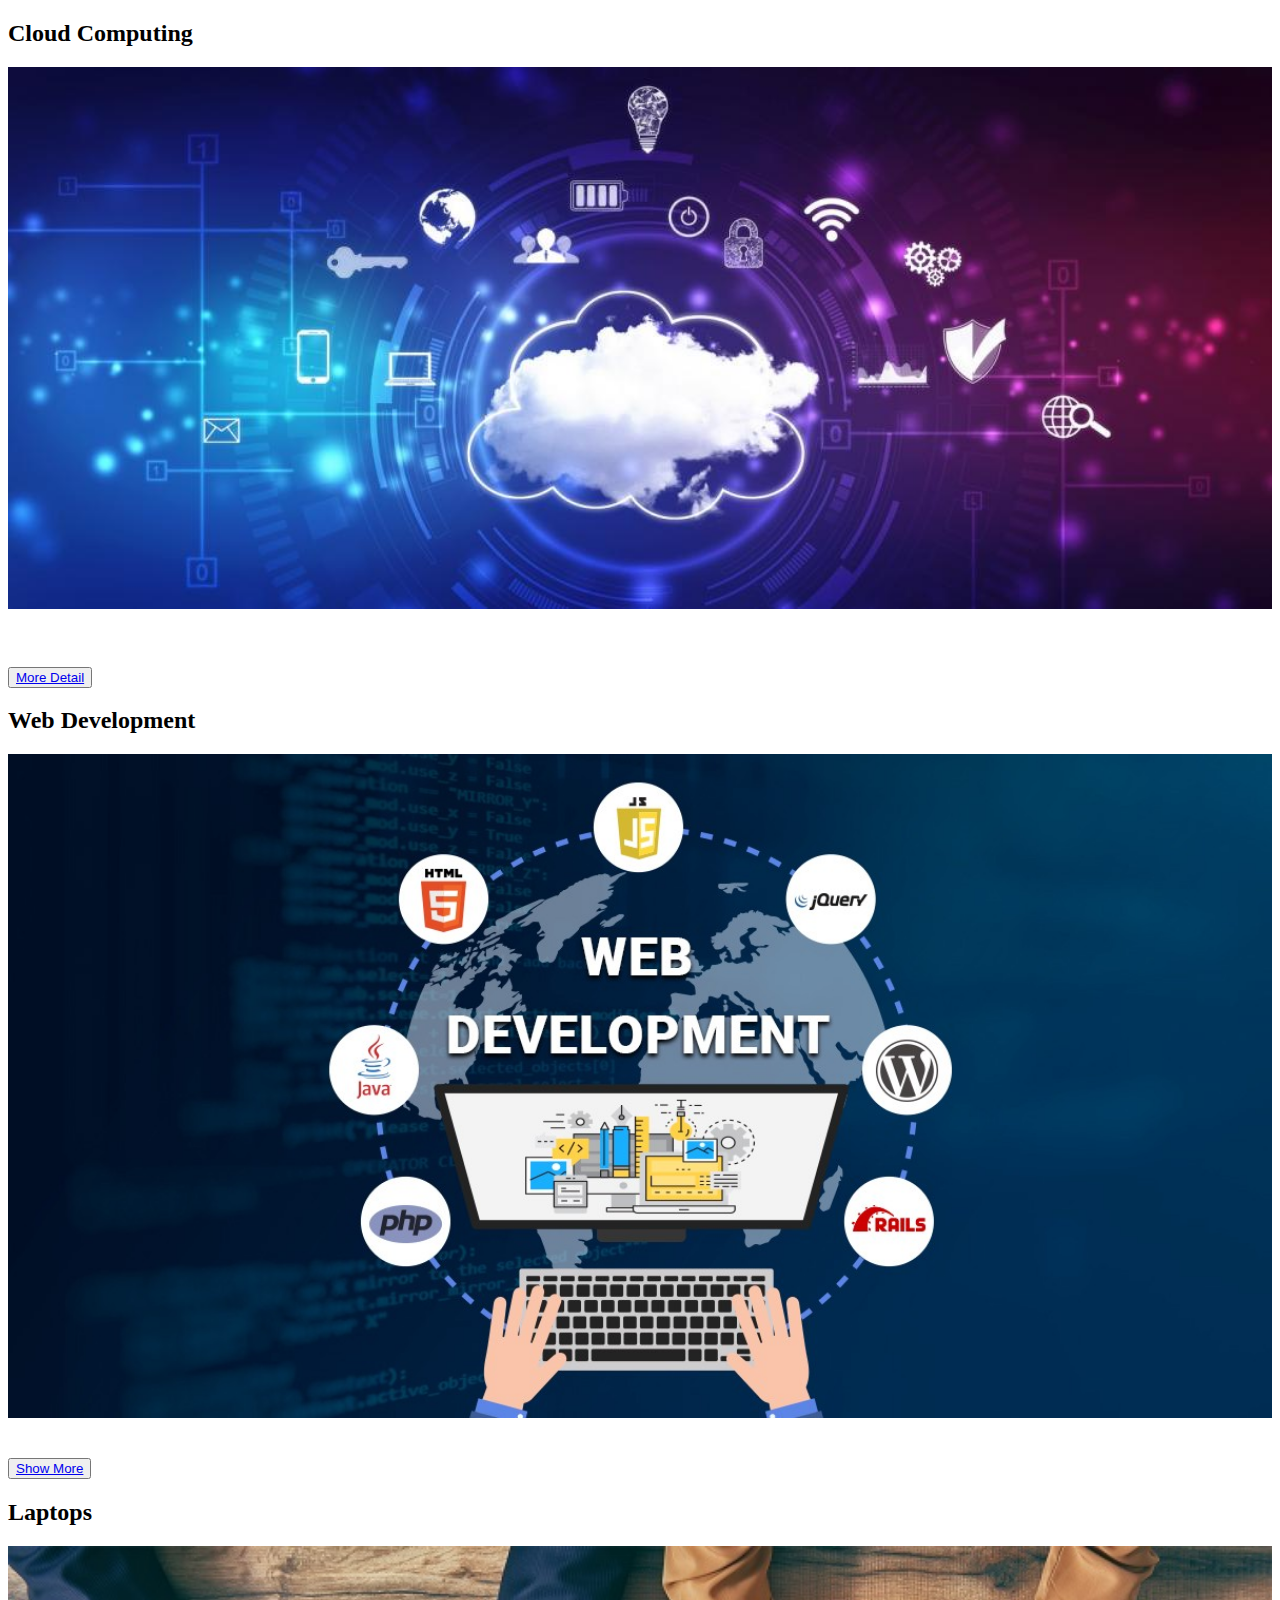
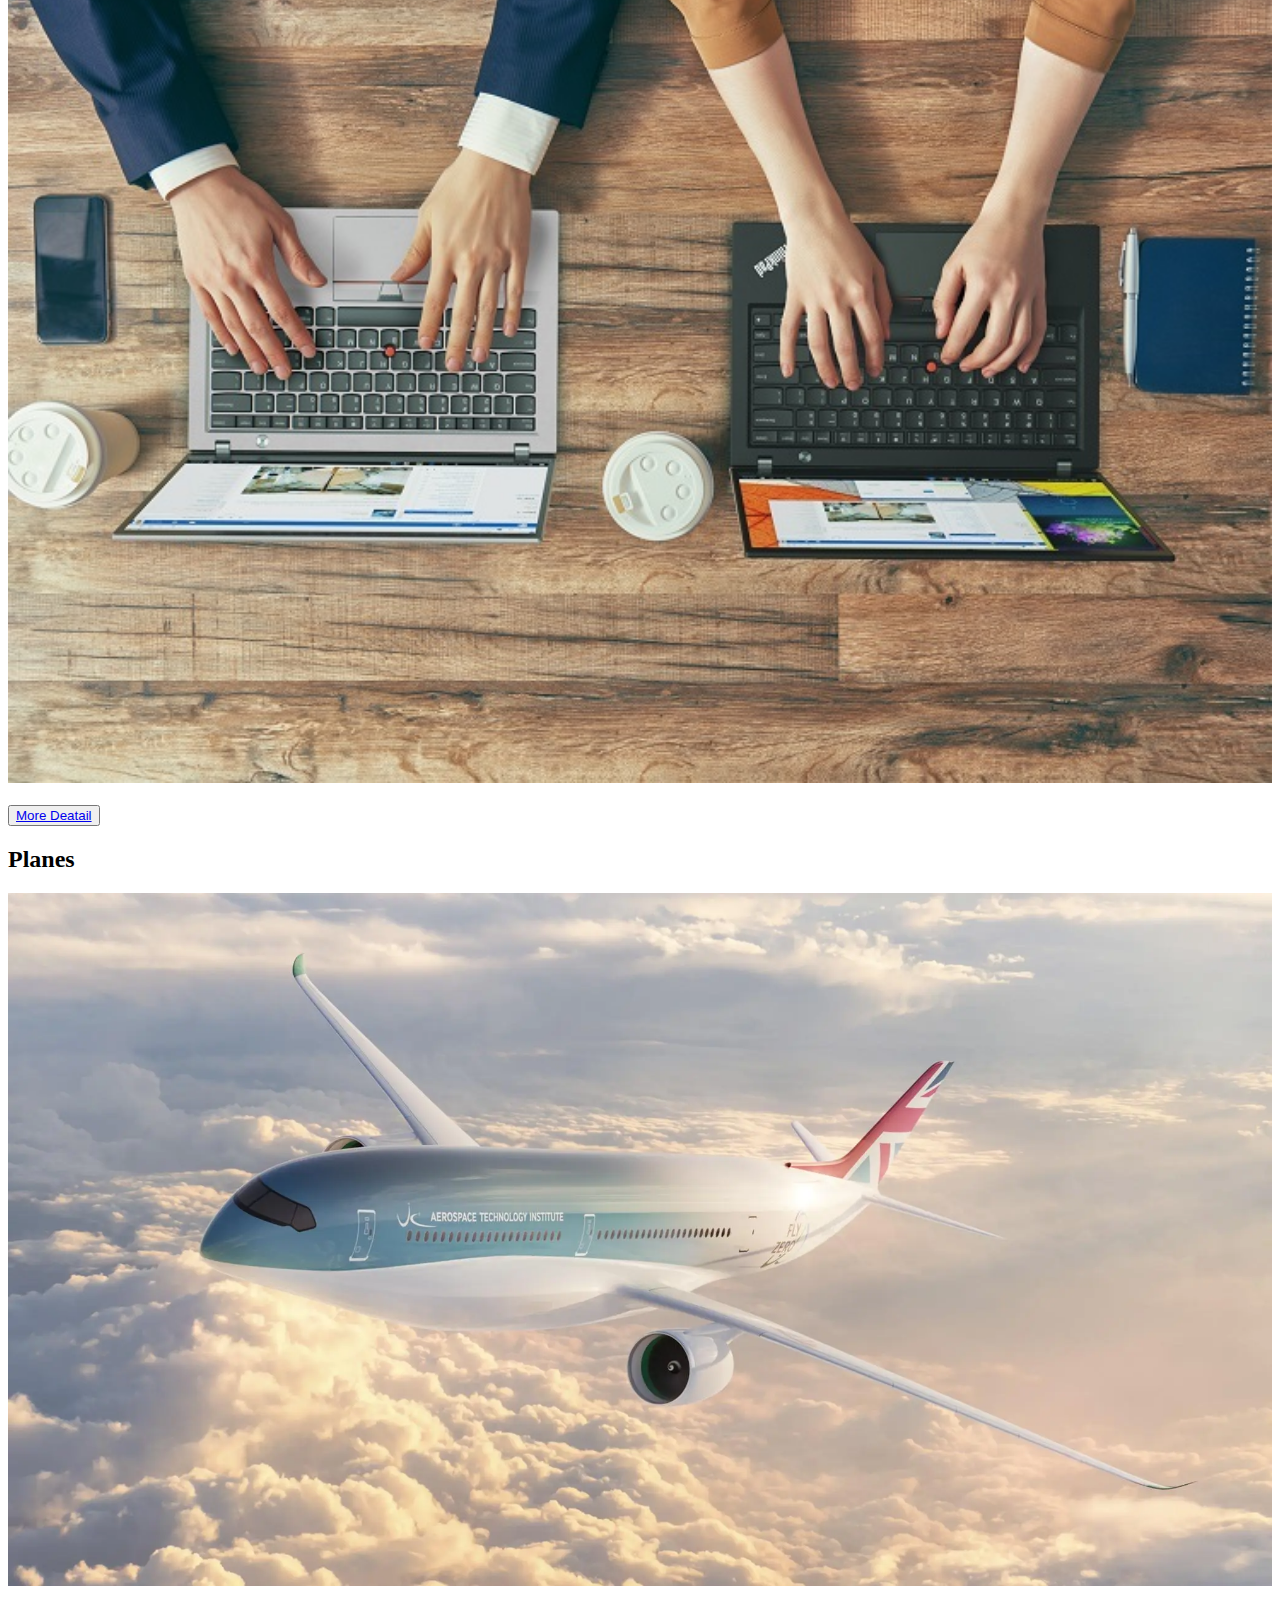
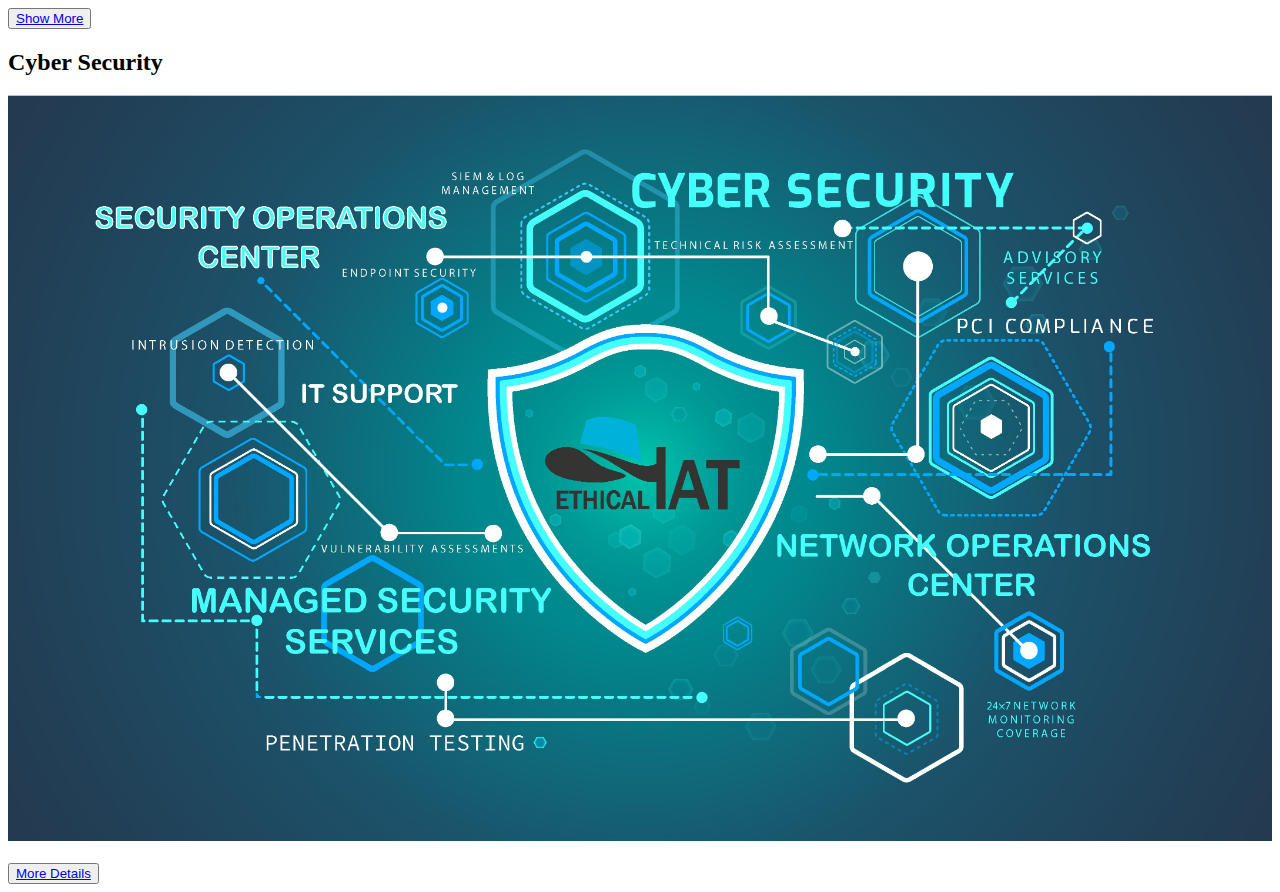
==== Assingment/all.html @ f0f28f50 "updated" ====
<!DOCTYPE html>
<html lang="en">
<head>
    <meta charset="UTF-8">
    <meta http-equiv="X-UA-Compatible" content="IE=edge">
    <meta name="viewport" content="width=device-width, initial-scale=1.0">
    <title>Document</title>
</head>
<body>
    <h2>Cloud Computing</h2>
    <img src="1.jpg" width="100%">
    <br><br>
   <br><br>
    <button><a href="file:///D:/Career%20CIT/page1/detail.html" target="blank">More Detail</a> </button>

    <h2>Web Development</h2>
    <img src="2.jpg" width="100%"><br><br><br>
    <button><a href="file:///D:/Career%20CIT/page%202/Evening-career/detail2.html" target="blank">Show More</a> </button>

    <h2>Laptops</h2>
    <img src="3.jpg" width="100%"><br><br>
    <button><a href="file:///D:/Career%20CIT/page%203/detail.html" target="blank">More Deatail</a></button>

    <h2>Planes</h2>
    <img src="plane.jpg" alt="" width="100%"><br><br>
    <button><a href="file:///D:/Career%20CIT/page%204/detail.html" target="blank">Show More</a></button>

    <h2>Cyber Security</h2>
    <img src="cyber.jpg" alt="" width="100%">
   <br><br> <button><a href="file:///D:/Career%20CIT/page%205/details.html" target="blank">More Details</a></button>

</body>
</html>
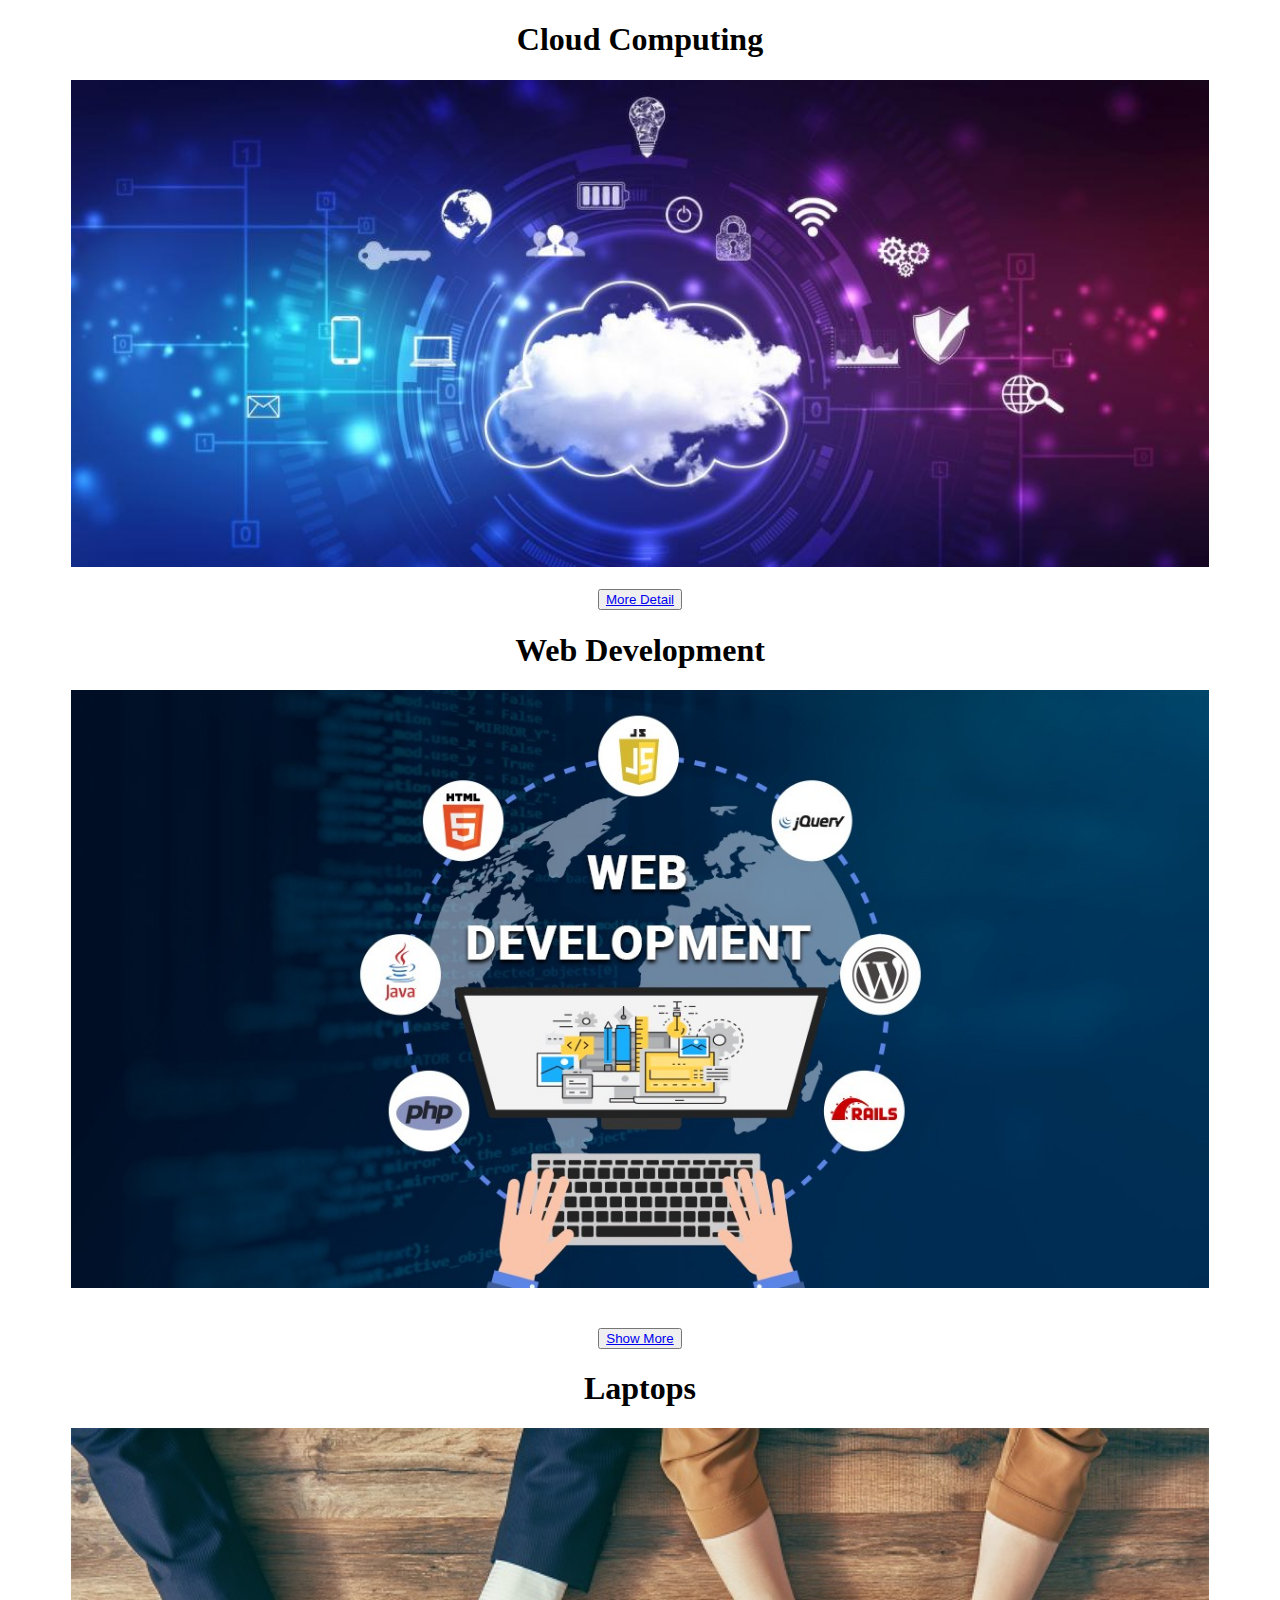
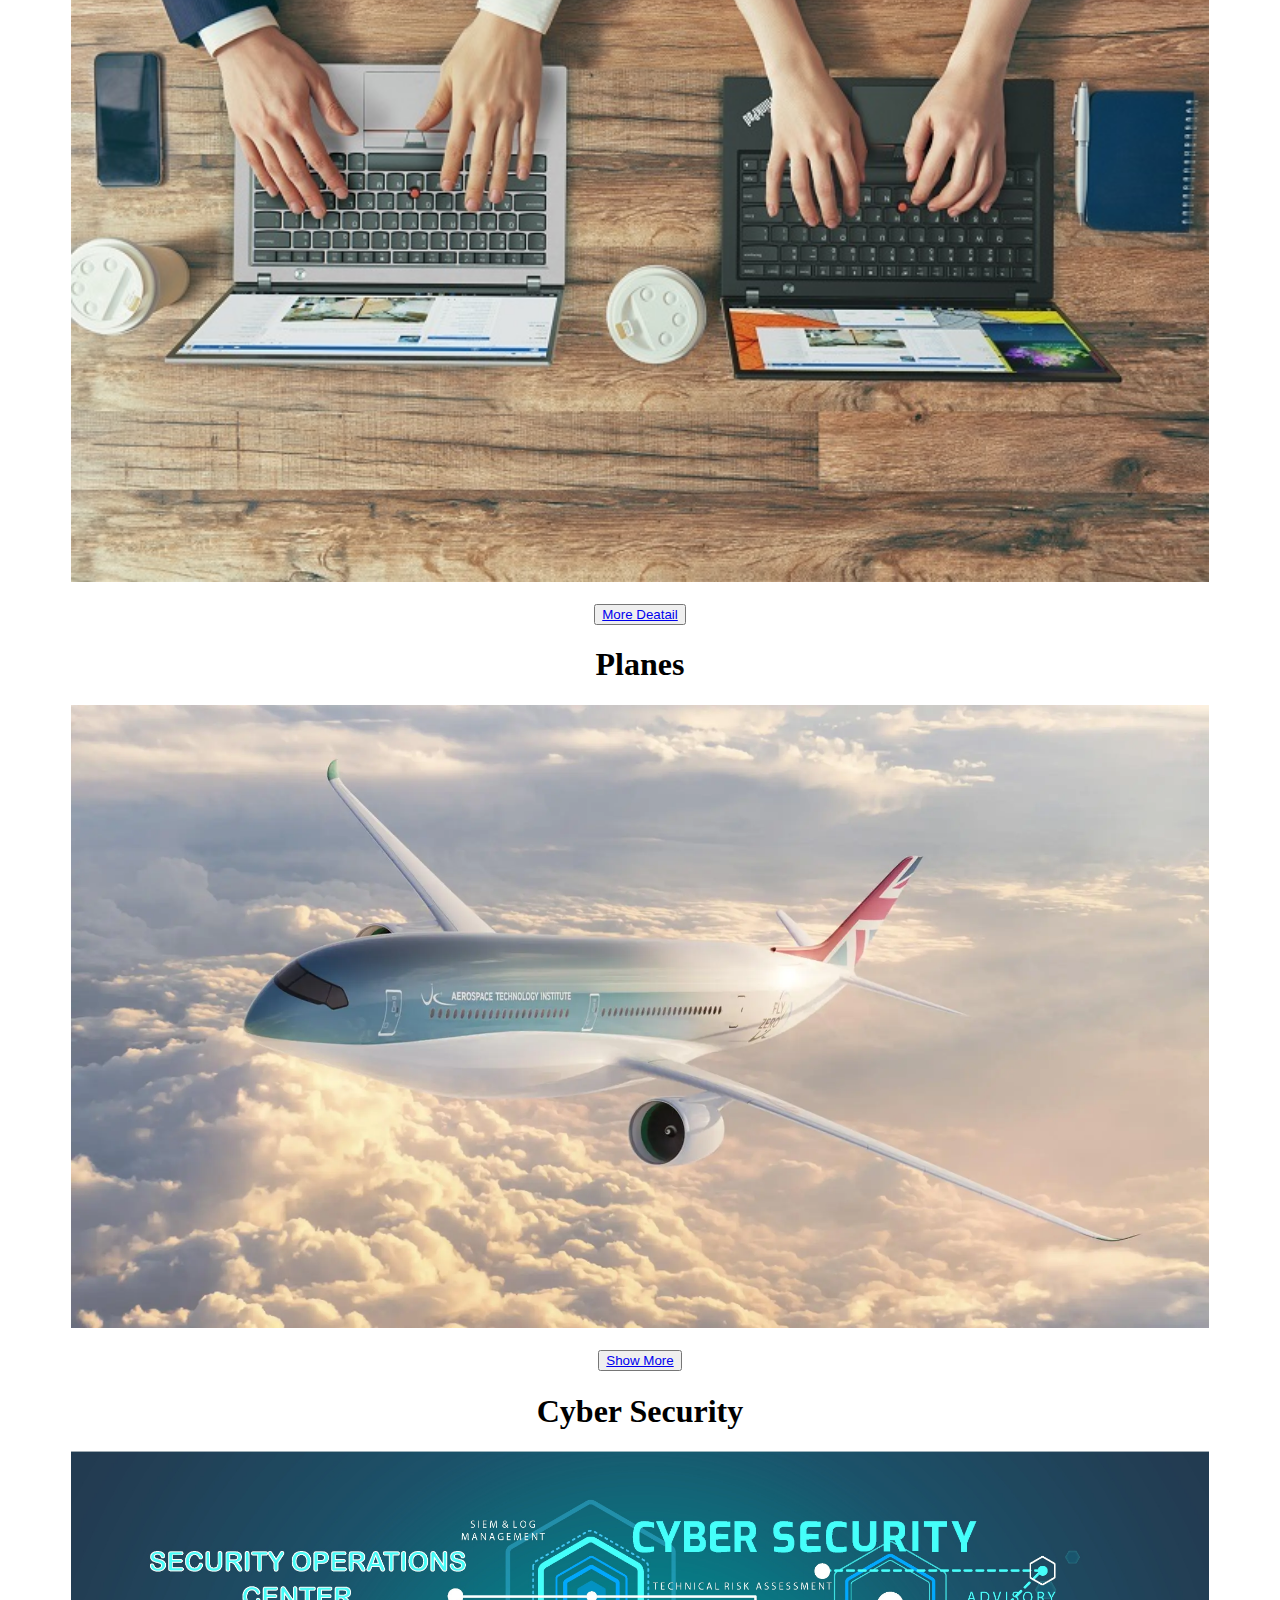
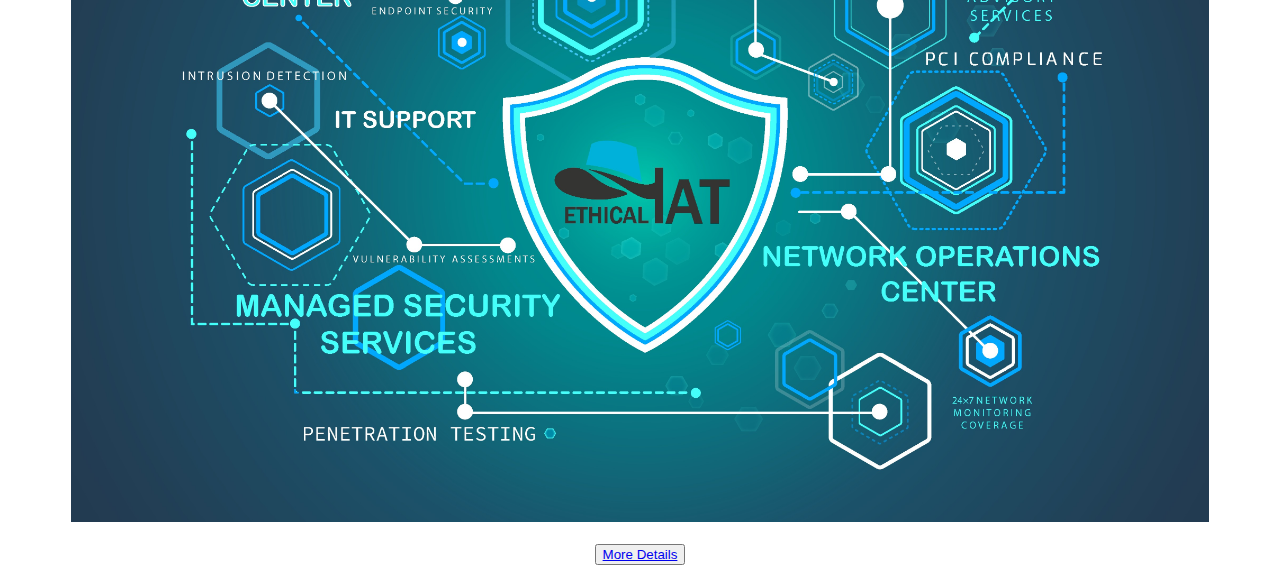
==== commit 09462175: "updated" ====
--- a/Assingment/all.html
+++ b/Assingment/all.html
@@ -7,27 +7,31 @@
     <title>Document</title>
 </head>
 <body>
-    <h2>Cloud Computing</h2>
-    <img src="1.jpg" width="100%">
+    <center>
+    <h1>Cloud Computing</h1>
+  
+    <img src="1.jpg" width="90%">
     <br><br>
-   <br><br>
-    <button><a href="file:///D:/Career%20CIT/page1/detail.html" target="blank">More Detail</a> </button>
 
-    <h2>Web Development</h2>
-    <img src="2.jpg" width="100%"><br><br><br>
-    <button><a href="file:///D:/Career%20CIT/page%202/Evening-career/detail2.html" target="blank">Show More</a> </button>
+    <button><a href="detail.html" target="blank">More Detail</a> </button>
 
-    <h2>Laptops</h2>
-    <img src="3.jpg" width="100%"><br><br>
-    <button><a href="file:///D:/Career%20CIT/page%203/detail.html" target="blank">More Deatail</a></button>
+    
+    <h1>Web Development</h1>
+    <img src="2.jpg" width="90%"><br><br><br>
+    <button><a href="detail.html" target="blank">Show More</a> </button>
 
-    <h2>Planes</h2>
-    <img src="plane.jpg" alt="" width="100%"><br><br>
-    <button><a href="file:///D:/Career%20CIT/page%204/detail.html" target="blank">Show More</a></button>
 
-    <h2>Cyber Security</h2>
-    <img src="cyber.jpg" alt="" width="100%">
-   <br><br> <button><a href="file:///D:/Career%20CIT/page%205/details.html" target="blank">More Details</a></button>
+    <h1>Laptops</h1>
+    <img src="3.jpg" width="90%"><br><br>
+    <button><a href="detail.html" target="blank">More Deatail</a></button>
+
+    <h1>Planes</h1>
+    <img src="plane.jpg" alt="" width="90%"><br><br>
+    <button><a href="detail.html" target="blank">Show More</a></button>
+
+    <h1>Cyber Security</h1>
+    <img src="cyber.jpg" alt="" width="90%">
+   <br><br> <button><a href="detail.html" target="blank">More Details</a></button> </center>
 
 </body>
 </html>